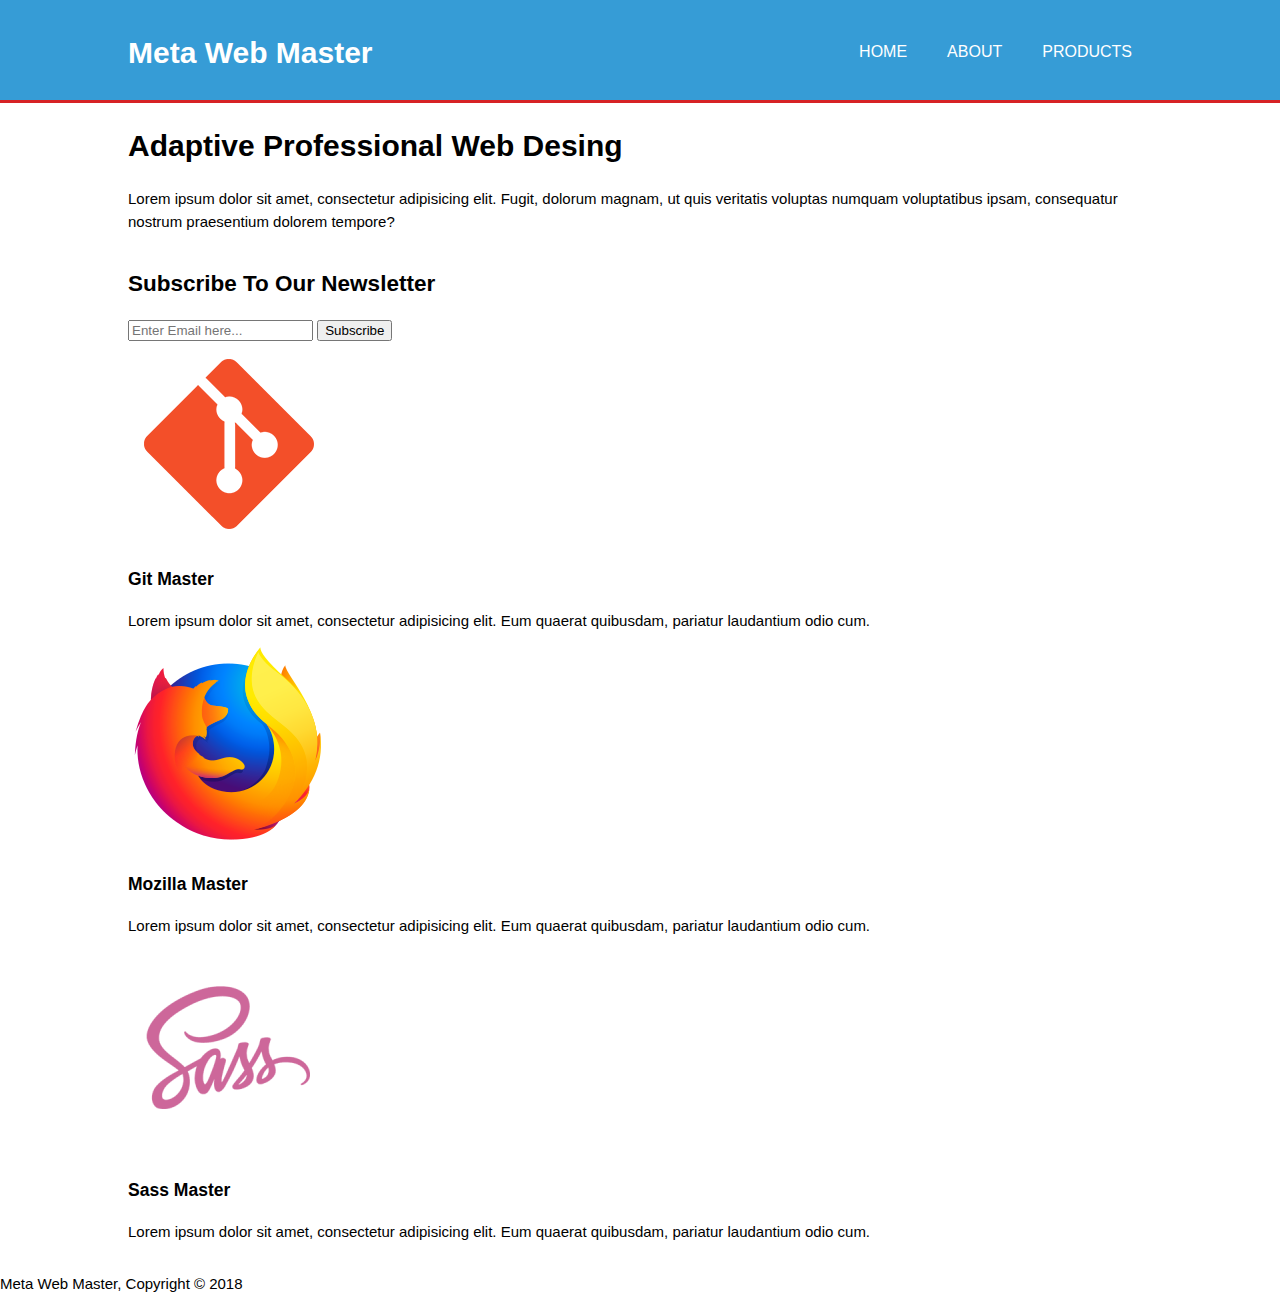
==== index.html @ 57f33d59 "update" ====
<!DOCTYPE html>
<html lang="en">
<head>
	<meta charset="UTF-8">
	<meta name="viewport" content="width=device-width">
	<title>Meta Web Master</title>
	<link rel="stylesheet" href="css/styles.css">
</head>
<body>
	<!-- HEADER -->
	<header>
		<div class="container">
			<div class="branding">
				<h1>Meta Web Master</h1>
			</div>
			<nav>
				<ul>
					<li><a href="index.html">Home</a></li>
					<li><a href="#">About</a></li>
					<li><a href="#">Products</a></li>
				</ul>
			</nav>
		</div>
	</header>
	<!-- END HEADER -->
	<!-- BANNER -->
	<div class="banner">
		<div class="container">
			<h1>Adaptive Professional Web Desing</h1>
			<p>Lorem ipsum dolor sit amet, consectetur adipisicing elit. Fugit, dolorum magnam, ut quis veritatis voluptas numquam voluptatibus ipsam, consequatur nostrum praesentium dolorem tempore?</p>
		</div>
	</div>
	<!-- END BANNER -->
	<!-- SUBSCRIBE -->
	<div class="subscribe">
		<div class="container">
			<h2>Subscribe To Our Newsletter</h2>
			<form action="">
				<input type="email" placeholder="Enter Email here...">
				<button class="button" type="submit">Subscribe</button>
			</form>
		</div>
	</div>
	<!-- END SUBSCRIBE -->
	<!-- BOXES -->
	<div class="boxes">
		<div class="container">
			<div class="box">
				<img src="images/git.png" alt="Git">
				<h3>Git Master</h3>
				<p>Lorem ipsum dolor sit amet, consectetur adipisicing elit. Eum quaerat quibusdam, pariatur laudantium odio cum.</p>
			</div>
			<div class="box">
				<img src="images/mozilla.png" alt="Mozilla">
				<h3>Mozilla Master</h3>
				<p>Lorem ipsum dolor sit amet, consectetur adipisicing elit. Eum quaerat quibusdam, pariatur laudantium odio cum.</p>
			</div>
			<div class="box">
				<img src="images/sass.png" alt="Sass">
				<h3>Sass Master</h3>
				<p>Lorem ipsum dolor sit amet, consectetur adipisicing elit. Eum quaerat quibusdam, pariatur laudantium odio cum.</p>
			</div>
			
		</div>
	</div>
	<!-- END BOXES -->
	<!-- FOOTER -->
	<footer>
		<p>Meta Web Master, Copyright &copy; 2018</p>
	</footer>
	<!-- END FOOTER -->
</body>
</html>
---- css/styles.css ----
body {
	font: 15px/1.5 Arial, Helvetica, sans-serif;
	margin: 0;
	padding: 0;
}
ul {
	margin: 0;
	padding: 0;
}
.container {
	width: 80%;
	margin: 0 auto;
	overflow: hidden;
}

header {
	background: #369CD6;
	color: #fff;
	padding-top: 30px;
	min-height: 70px;
	border-bottom: #D62225 3px solid;
}
header a {
	color: #fff;
	font-size: 16px;
	text-decoration: none;
	text-transform: uppercase;
}
header li {
	float: left;
	display: inline;
	padding: 0 20px;
}
.branding {
	float: left;
}
header nav {
	float: right;
	margin-top: 10px;
}
.branding h1 {
	margin: 0;
}
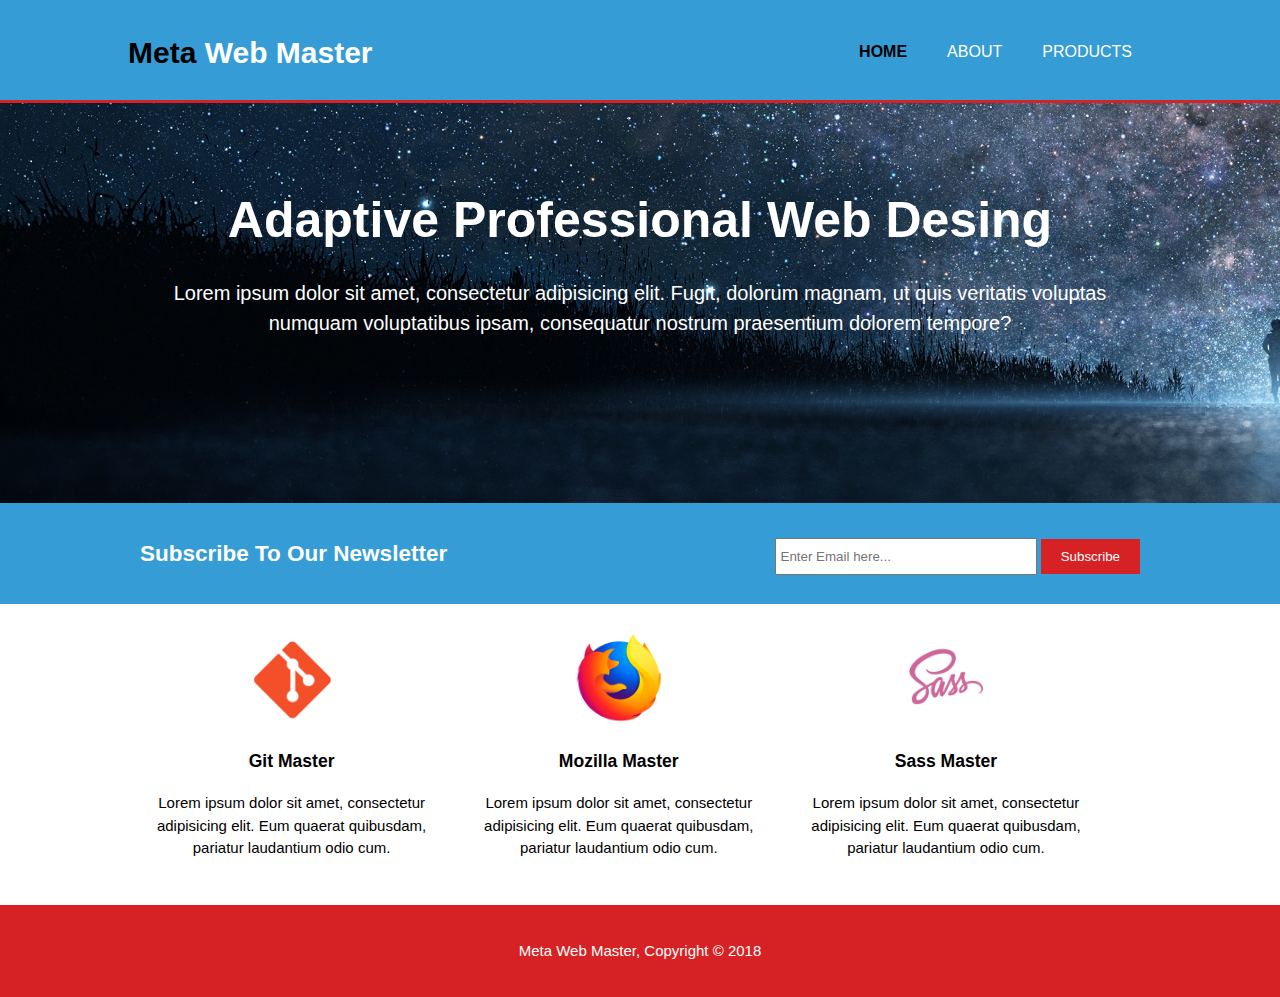
==== commit da7a1abd: "update" ====
--- a/index.html
+++ b/index.html
@@ -11,11 +11,11 @@
 	<header>
 		<div class="container">
 			<div class="branding">
-				<h1>Meta Web Master</h1>
+				<h1><span class="color">Meta</span> Web Master</h1>
 			</div>
 			<nav>
 				<ul>
-					<li><a href="index.html">Home</a></li>
+					<li class="standard"><a href="index.html">Home</a></li>
 					<li><a href="#">About</a></li>
 					<li><a href="#">Products</a></li>
 				</ul>
--- a/css/styles.css
+++ b/css/styles.css
@@ -12,7 +12,7 @@
 	margin: 0 auto;
 	overflow: hidden;
 }
-
+/*HEADER*/
 header {
 	background: #369CD6;
 	color: #fff;
@@ -42,5 +42,79 @@
 	margin: 0;
 }
 
+header .color, header .standard a {
+	color: #000;
+	font-weight: bold;
+}
+header a:hover {
+	font-weight: bold;
+	color: #00FFA9;
+}
+/*BANNER*/
 
+.banner {
+	min-height: 400px;
+	background: url(../images/star_art.jpg) no-repeat 0;
+	text-align: center;
+	color: #fff;
+}
+.banner h1 {
+	margin-top: 80px;
+	margin-bottom: 10px;
+	font-size: 50px;
+}
+.banner p {
+	font-size: 20px;
+}
+/*SUBSCRIBE*/
 
+.subscribe {
+	padding: 15px;
+	color: #fff;
+	background: #369CD6;
+}
+.subscribe h2 {
+	float: left;
+}
+.subscribe form {
+	float: right;
+	margin-top: 20px;
+}
+.subscribe input[type="email"]{
+	padding: 4px;
+	height: 25px;
+	width: 250px;
+}
+.button{
+	height: 35px;
+	background: #D62225;
+	border: 0;
+	color: #fff;
+	padding: 0 20px;
+}
+/*BOXES*/
+
+.boxes {
+	margin-top: 20px;
+}
+
+.boxes .box {
+	float: left;
+	width: 30%;
+	padding: 10px;
+	text-align: center;
+}
+
+.box img {
+	width: 90px;
+}
+/*FOOTER*/
+
+footer {
+	margin-top: 20px;
+	padding: 20px;
+	background-color: #D62225;
+	text-align: center;
+	color: #fff;
+}
+
